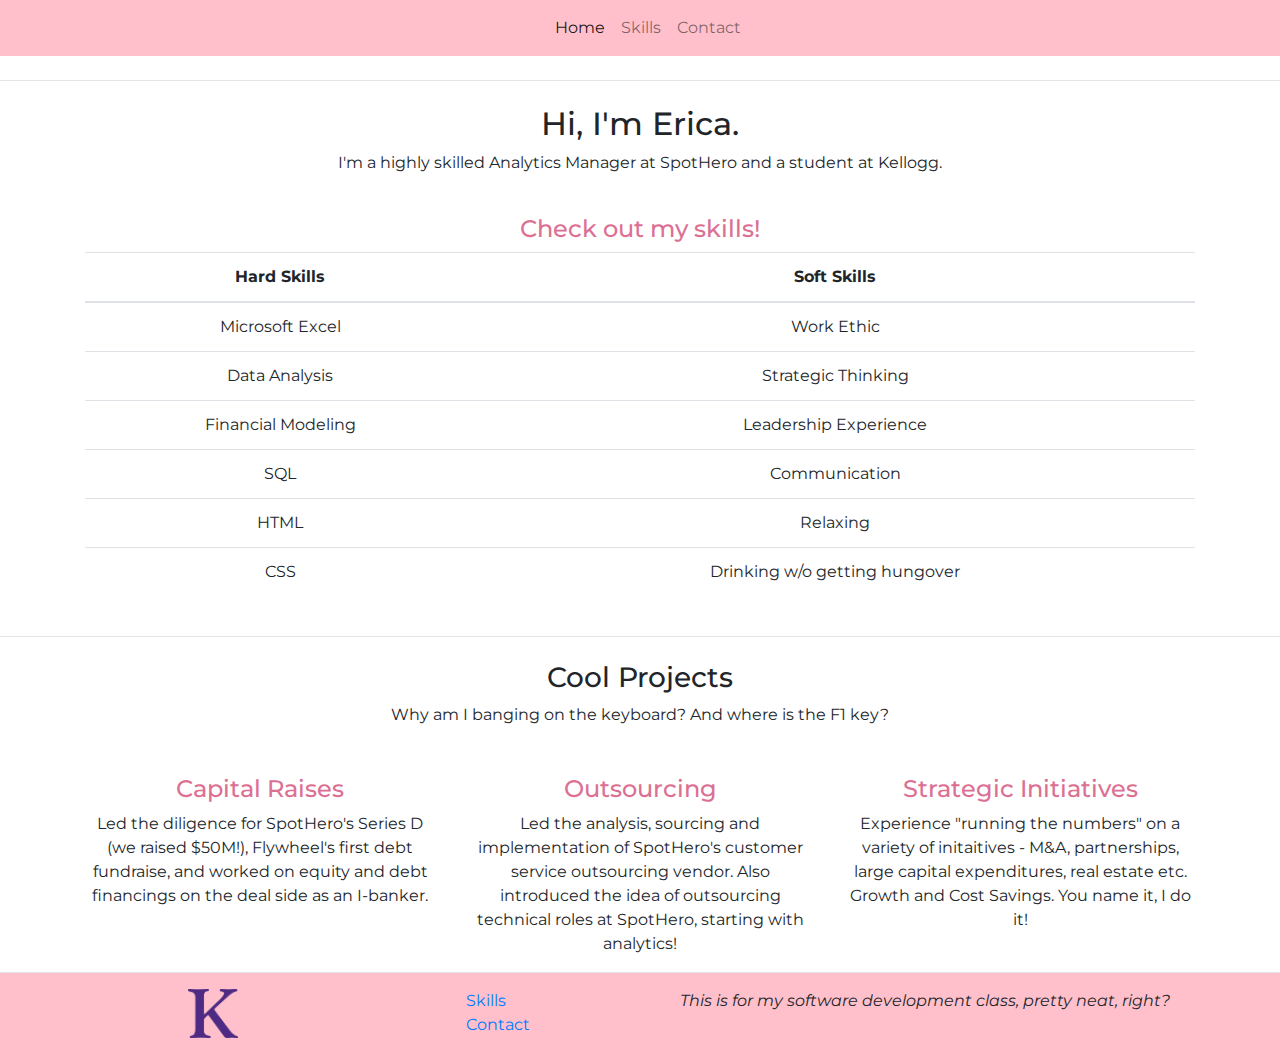
==== page2.html @ 67598123 "finished page 2" ====
<!doctype html>
<html lang="en">
  <head>
    <!-- Required meta tags -->
    <meta charset="utf-8">
    <meta name="viewport" content="width=device-width, initial-scale=1, shrink-to-fit=no">
    
    <!-- Google Fonts -->
    <link href="https://fonts.googleapis.com/css2?family=Delius+Swash+Caps|Londrina+Outline|Montserrat:wght@400;500&display=swap" rel="stylesheet">
    
    <!-- Font Awesome -->
    <link rel="stylesheet" href="https://use.fontawesome.com/releases/v5.6.3/css/all.css" integrity="sha384-UHRtZLI+pbxtHCWp1t77Bi1L4ZtiqrqD80Kn4Z8NTSRyMA2Fd33n5dQ8lWUE00s/" crossorigin="anonymous">

    <!-- Bootstrap CSS -->
    <link rel="stylesheet" href="https://stackpath.bootstrapcdn.com/bootstrap/4.4.1/css/bootstrap.min.css" integrity="sha384-Vkoo8x4CGsO3+Hhxv8T/Q5PaXtkKtu6ug5TOeNV6gBiFeWPGFN9MuhOf23Q9Ifjh" crossorigin="anonymous">

    <!-- My own CSS -->
    <link rel="stylesheet" href="styles.css">

    <title>Erica Mazman</title>
  </head>
  <body>
    <body>
        <!-- Navbar -->
        <!-- https://getbootstrap.com/docs/4.4/components/navbar -->
        <!-- I'm using the "navbar-light" color scheme, and a custom background color, defined in my styles.css -->
        <!-- Because the navbar has a "container" inside, it has gutters (spacing) on the left and right -->
        <!-- https://getbootstrap.com/docs/4.4/components/navbar/#containers -->
        <nav class="navbar navbar-expand-lg navbar-light">
          <div class="container">
            <a class="navbar-brand" href="#">
            </a>
            <button class="navbar-toggler" type="button" data-toggle="collapse" data-target="#navbarNavAltMarkup" aria-controls="navbarNavAltMarkup" aria-expanded="false" aria-label="Toggle navigation">
              <span class="navbar-toggler-icon"></span>
            </button>
            <div class="collapse navbar-collapse" id="navbarNavAltMarkup">
              <!-- The "ml-auto" means - set the left margin as high as you can, automatically -->
              <!-- This causes the links to move to the right -->
              <!-- https://getbootstrap.com/docs/4.4/utilities/flex/#auto-margins -->
              <div class="navbar-nav ml-auto">
                <a class="nav-item nav-link active" href="index.html">Home <span class="sr-only">(current)</span></a>
                <a class="nav-item nav-link" href="page2.html">Skills</a>
                <a class="nav-item nav-link" href="page3.html">Contact</a>
              </div>
              <div class="navbar-nav ml-auto">
              </div>
            </div>
          </div>
        </nav>
    
    <!-- Just a line, a "horizontal rule" with some space on the y-axis -->
    <hr class="my-4">
      <div class="row">
        <div class="col text-center">
          <h2>Hi, I'm Erica.</h2>
          <p>I'm a highly skilled Analytics Manager at SpotHero and a student at Kellogg.</p>
        </div>
      </div>
      <!-- TABLE -->
      <div class="row mt-4">
      <div class="container">
        <div class="row">
          <div class="col text-center">
            <h4>Check out my skills!</h4>
            <table class="table table-hover">
                <thead>
                <tr>
                    <th scope="col">Hard Skills</th>
                    <th scope="col"></th>
                    <th scope="col">Soft Skills</th>
                    <th scope="col"></th>
                </tr>
                </thead>
                <tbody>
                <tr>
                    <td>Microsoft Excel</td>
                    <td><i class="fas fa-star"></i><i class="fas fa-star"></i><i class="fas fa-star"><i class="fas fa-star"><i class="fas fa-star"></i></td>
                    <td>Work Ethic</td>
                    <td><i class="fas fa-star"></i><i class="fas fa-star"></i><i class="fas fa-star"><i class="fas fa-star"><i class="fas fa-star"></td>
                </tr>
                <tr>
                    <td>Data Analysis</td>
                    <td><i class="fas fa-star"></i><i class="fas fa-star"></i><i class="fas fa-star"><i class="fas fa-star"><i class="fas fa-star"></i></td>
                    <td>Strategic Thinking</td>
                    <td><i class="fas fa-star"></i><i class="fas fa-star"></i><i class="fas fa-star"><i class="fas fa-star"><i class="fas fa-star"></td>
                </tr>
                <tr>
                    <td>Financial Modeling</td>
                    <td><i class="fas fa-star"></i><i class="fas fa-star"></i><i class="fas fa-star"><i class="fas fa-star"><i class="fas fa-star"></i></td>
                    <td>Leadership Experience</td>
                    <td><i class="fas fa-star"></i><i class="fas fa-star"></i><i class="fas fa-star"><i class="fas fa-star"></td>
                </tr>
                <tr>
                    <td>SQL</td>
                    <td><i class="fas fa-star"></i><i class="fas fa-star"></i><i class="fas fa-star"><i class="fas fa-star-half-alt"></i></td>
                    <td>Communication</td>
                    <td><i class="fas fa-star"></i><i class="fas fa-star"></i><i class="fas fa-star"><i class="fas fa-star"></i></td>
                </tr>
                <tr>
                    <td>HTML</td>
                    <td><i class="fas fa-star"></i><i class="fas fa-star"></i></td>
                    <td>Relaxing</td>
                    <td><i class="fas fa-star"></i><i class="fas fa-star"></i><i class="fas fa-star"></i></td>
                </tr>
                <tr>
                    <td>CSS</td>
                    <td><i class="fas fa-star"></i><i class="fas fa-star-half-alt"></i></td>
                    <td>Drinking w/o getting hungover</td>
                    <td><i class="fas fa-star-half-alt"></i></td>
                </tr>
                </tbody>
            </table>
        </div>
    </div>
</div>
</div>

    <!-- Just a line, a "horizontal rule" with some space on the y-axis -->
    <hr class="my-4">

<div class="container">
    <div class="row">
      <div class="col text-center">
        <h3>Cool Projects</h3>
        <p>Why am I banging on the keyboard? And where is the F1 key?</p>
      </div>
    </div>
    <!-- An example of Bootstrap's spacing utility classes -->
    <!-- https://getbootstrap.com/docs/4.4/utilities/spacing/#how-it-works -->
    <!-- The "mt-4" gives you more margin on top, responsively -->
    <div class="row mt-4">
      <div class="col-sm-4 text-center">
        <h4><i class="fas fa-money-check-alt"></i></h4>
        <h4>Capital Raises</h4>
        <p>Led the diligence for SpotHero's Series D (we raised $50M!), Flywheel's first debt fundraise, and worked on equity and debt financings on the deal side as an I-banker.</p>
      </div>
      <div class="col-sm-4 text-center">
        <h4><i class="fas fa-running"></i></h4>
        <h4>Outsourcing</h4>
        <p>Led the analysis, sourcing and implementation of SpotHero's customer service outsourcing vendor. Also introduced the idea of outsourcing technical roles at SpotHero, starting with analytics!</p>
      </div>
      <div class="col-sm-4 text-center">
        <h4><i class="fas fa-chart-line"></i></h4>
        <h4>Strategic Initiatives</h4>
        <p>Experience "running the numbers" on a variety of initaitives - M&A, partnerships, large capital expenditures, real estate etc. Growth and Cost Savings. You name it, I do it!</p>
      </div>
    </div>
  </div>



    <!-- Footer, just another grid, with a class added for custom styling -->
    <hr class="my-0">
    <div class="footerdesign">
    <div class="container footer">
      <div class="row my-0">
        <div class="col-sm-3">
          <img src="K_RGB.png">
        </div>
        <div class="col-sm-3">
          <ul class="list-unstyled mt-3">
            <li><a href="page2.html">Skills</a></li>
            <li><a href="page3.html">Contact</a></li>
          </ul>
        </div>
        <div class="col-sm-6">
          <p class="mt-3"><em>This is for my software development class, pretty neat, right?</em></p>
        </div>
      </div>
    </div>
  </div>

    <!-- Optional JavaScript -->
    <!-- jQuery first, then Popper.js, then Bootstrap JS -->
    <script src="https://code.jquery.com/jquery-3.4.1.slim.min.js" integrity="sha384-J6qa4849blE2+poT4WnyKhv5vZF5SrPo0iEjwBvKU7imGFAV0wwj1yYfoRSJoZ+n" crossorigin="anonymous"></script>
    <script src="https://cdn.jsdelivr.net/npm/popper.js@1.16.0/dist/umd/popper.min.js" integrity="sha384-Q6E9RHvbIyZFJoft+2mJbHaEWldlvI9IOYy5n3zV9zzTtmI3UksdQRVvoxMfooAo" crossorigin="anonymous"></script>
    <script src="https://stackpath.bootstrapcdn.com/bootstrap/4.4.1/js/bootstrap.min.js" integrity="sha384-wfSDF2E50Y2D1uUdj0O3uMBJnjuUD4Ih7YwaYd1iqfktj0Uod8GCExl3Og8ifwB6" crossorigin="anonymous"></script>
  </body>
</html>
---- styles.css ----
/* Typography */
body {
    /* Everything is Manrope */
    font-family:'Delius Swash Caps', cursive;
    font-family:'Londrina Outline', cursive;
    font-family:'Montserrat', sans-serif;
  }
  
  .navbar-brand {
    font-family: 'Montserrat', sans-serif;
    font-size: 30px;
  }
  .navbar-brand img {
    width: 30px;
    height: 30px;
  }
  .navbar-light .navbar-brand {
    color:white;
  }
  
  /* Navbar background color */
  .navbar {
    background-color:pink;
  }

  .carousel {
    position: center;
  }
  
  .carousel.pointer-event {
    touch-action: pan-y;
  }
  
  .carousel-inner {
    position: relative;
    width: 100%;
    overflow: hidden;
  }
  
  .carousel-item {
    position: relative;
    display: none;
    float: left;
    width: 100%;
    margin-right: -100%;
    backface-visibility: hidden;
  }
  
  .carousel-item.active,
  .carousel-item-next,
  .carousel-item-prev {
    display: block;
  }
  
  .carousel-item-next:not(.carousel-item-left),
  .active.carousel-item-right {
    transform: translateX(100%);
  }
  
  .carousel-item-prev:not(.carousel-item-right),
  .active.carousel-item-left {
    transform: translateX(-100%);
  }
  
 .profile {
   color: palevioletred;
 }

 h4 {
  color: palevioletred;
}
 
 div { text-align: center; }
 ul { display: inline-block; text-align: left; }

 .work {
  color: palevioletred;
}

p1{
  font-family:'Montserrat', sans-serif;
  font-style: italic;
  font-size: smaller;
}

.media img {
  width: 175px;
  height: 175px;
}


/* The footer */

.footerdesign{
  background-color:pink;
  height: 5rem;
}

.footer img {
  width: 50px;
  align-content: center;
  margin-top: 1rem;
}
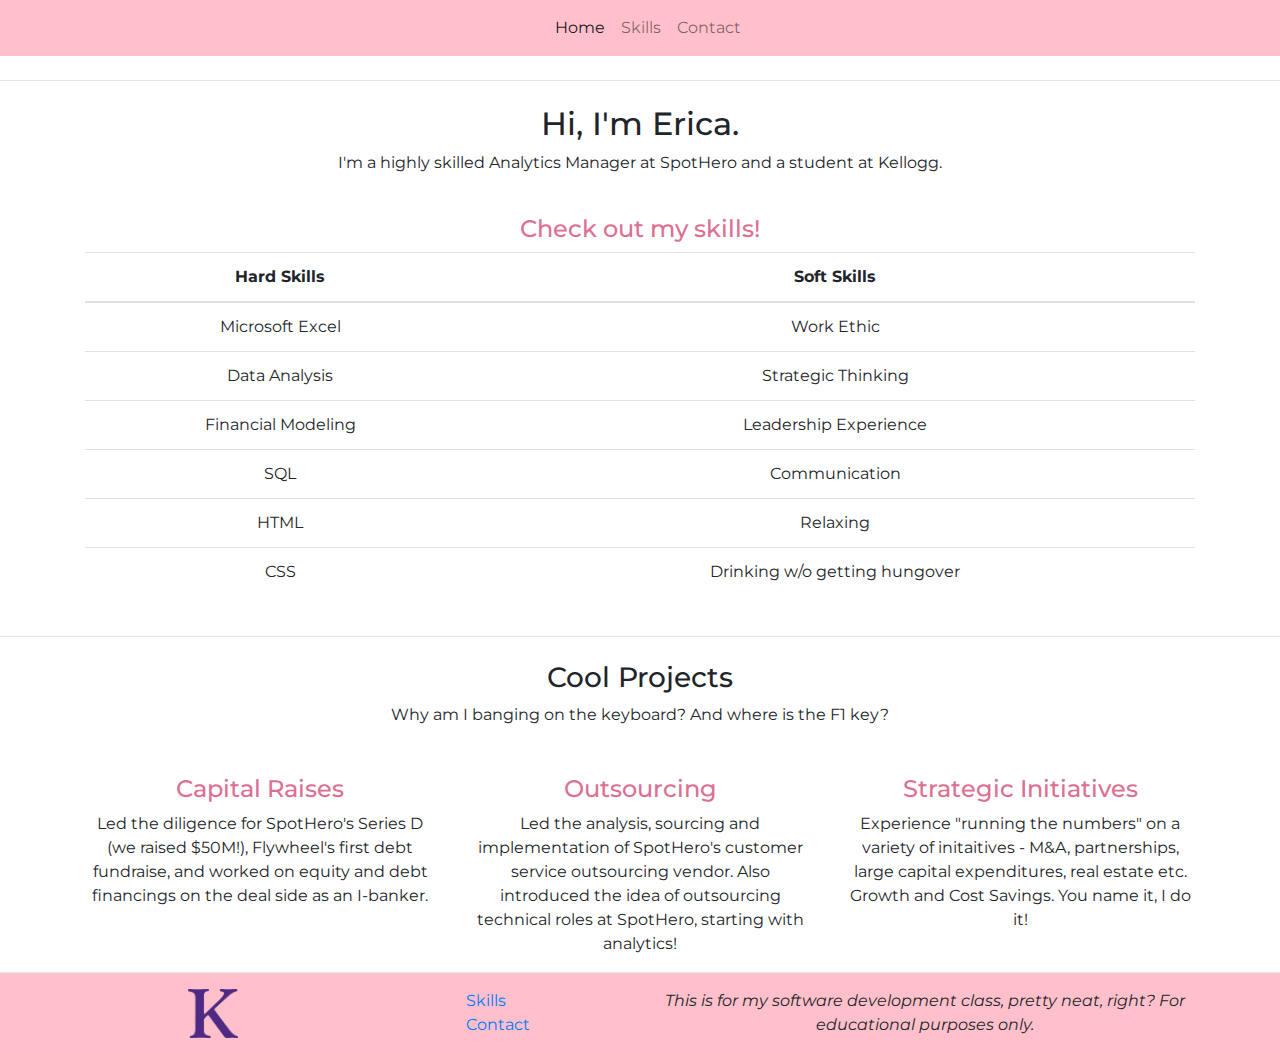
==== commit e1db44c2: "updated readme and added to the footer" ====
--- a/page2.html
+++ b/page2.html
@@ -164,7 +164,7 @@
           </ul>
         </div>
         <div class="col-sm-6">
-          <p class="mt-3"><em>This is for my software development class, pretty neat, right?</em></p>
+          <p class="mt-3"><em>This is for my software development class, pretty neat, right? For educational purposes only.</em></p>
         </div>
       </div>
     </div>
